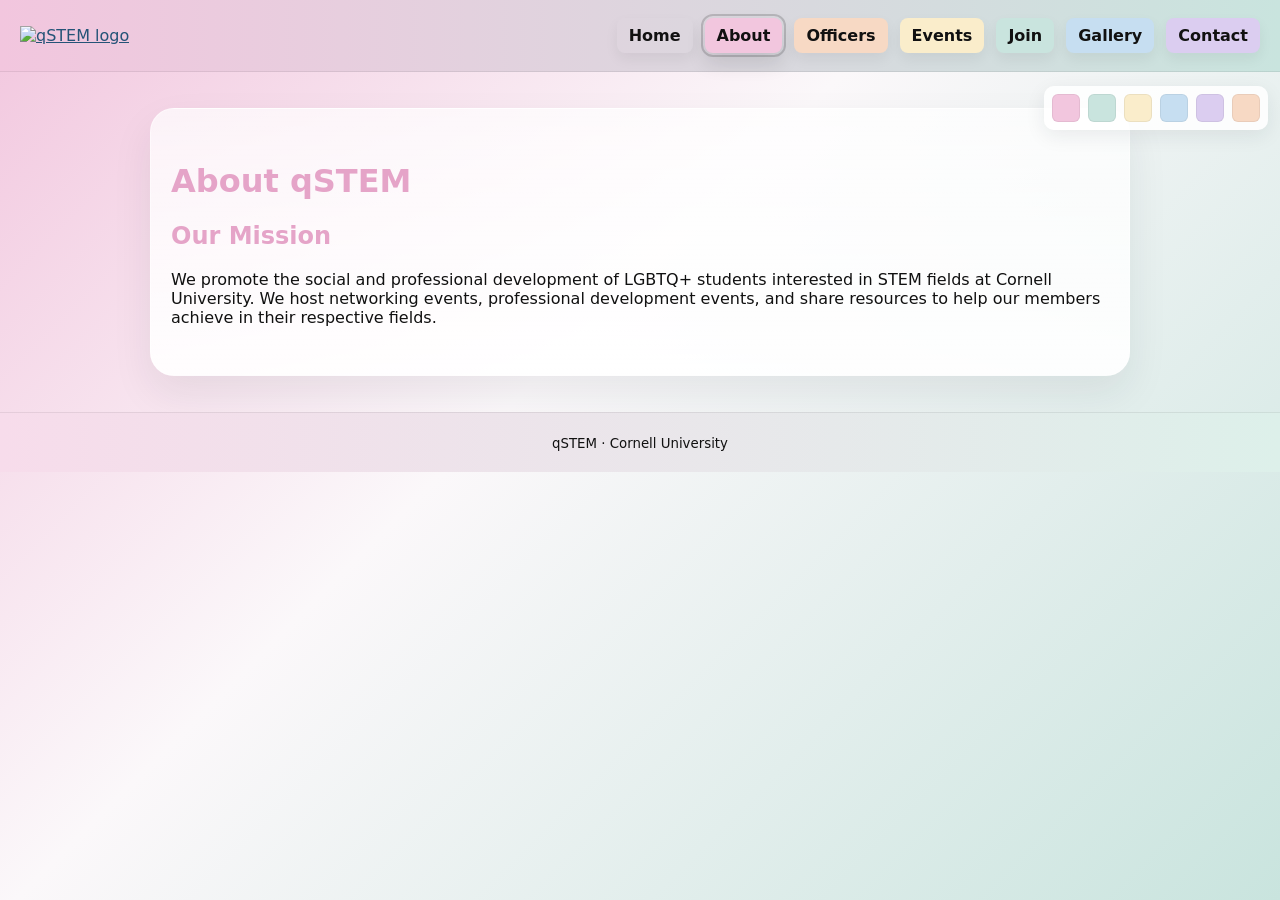
==== about.html @ f5355e44 "Add files via upload" ====
<!doctype html>
<html lang="en">
<head>
  <meta charset="utf-8" />
  <meta name="viewport" content="width=device-width,initial-scale=1" />
  <title>About — qSTEM</title>
  <link rel="stylesheet" href="styles.css">
  <script src="palette.js" defer></script>
 </head>
<body class="page-about">
  <header class="site-header">
    <a href="index.html"><img src="photos/logo.png" alt="qSTEM logo" class="logo"></a>
    <nav>
      <a class="nav-home" href="index.html">Home</a>
      <a class="nav-about" href="about.html" aria-current="page">About</a>
      <a class="nav-officers" href="officers.html">Officers</a>
      <a class="nav-events" href="events.html">Events</a>
      <a class="nav-join" href="join.html">Join</a>
      <a class="nav-gallery" href="gallery.html">Gallery</a>
      <a class="nav-contact" href="contact.html">Contact</a>
    </nav>
  </header>
  <main class="container">
    <h1>About qSTEM</h1>
    <h2>Our Mission</h2>
    <p>We promote the social and professional development of LGBTQ+ students interested in STEM fields at Cornell University. We host networking events, professional development events, and share resources to help our members achieve in their respective fields.</p>
  </main>
  <footer>
    <small>qSTEM · Cornell University</small>
  </footer>
</body>
</html>
---- styles.css ----
.root-replace-note{}
:root{
	--yellow: #FAEDCB;
	--green:  #C9E4DE;
	--blue:   #C6DEF1;
	--purple: #DBCDF0;
	--pink:   #F2C6DE;
	--orange: #F7D9C4;

	--page-primary: var(--green);
	--page-secondary: var(--orange);
	--page-primary-strong: #9dcfc3;
	--page-secondary-strong: #efb996;
	--page-primary-soft: #deefe9;
	--page-secondary-soft: #fae7da;
	--bg: linear-gradient(135deg, var(--page-primary) 0%, #f8fbfa 42%, var(--page-secondary) 100%);
	--text: #111111; /* primary text (black) */
	--muted: #ffffff;
	--card: #ffffff;
	--border: rgba(17, 17, 17, 0.08);
}

body.page-home{
	--page-primary: var(--green);
	--page-secondary: var(--orange);
	--page-primary-strong: #9dcfc3;
	--page-secondary-strong: #efb996;
	--page-primary-soft: #deefe9;
	--page-secondary-soft: #fae7da;
	--bg: linear-gradient(135deg, #c9e4de 0%, #f8fbfa 42%, #f7d9c4 100%);
}

body.page-about{
	--page-primary: var(--pink);
	--page-secondary: var(--green);
	--page-primary-strong: #e5a4c8;
	--page-secondary-strong: #93cabd;
	--page-primary-soft: #f7dceb;
	--page-secondary-soft: #ddf0ea;
	--bg: linear-gradient(135deg, #f2c6de 0%, #fbf8fa 42%, #c9e4de 100%);
}

body.page-officers{
	--page-primary: var(--orange);
	--page-secondary: var(--blue);
	--page-primary-strong: #edae82;
	--page-secondary-strong: #8fc0e4;
	--page-primary-soft: #fbe4d5;
	--page-secondary-soft: #dfedf8;
	--bg: linear-gradient(135deg, #f7d9c4 0%, #faf9f7 42%, #c6def1 100%);
}

body.page-events{
	--page-primary: var(--yellow);
	--page-secondary: var(--purple);
	--page-primary-strong: #eed885;
	--page-secondary-strong: #bba7e3;
	--page-primary-soft: #fbf4d9;
	--page-secondary-soft: #ebe3f7;
	--bg: linear-gradient(135deg, #faedcb 0%, #fcfbf5 42%, #dbcdf0 100%);
}

body.page-join{
	--page-primary: var(--green);
	--page-secondary: var(--pink);
	--page-primary-strong: #8fc7ba;
	--page-secondary-strong: #e6a3c8;
	--page-primary-soft: #dcefe9;
	--page-secondary-soft: #f7dbe9;
	--bg: linear-gradient(135deg, #c9e4de 0%, #f8faf9 42%, #f2c6de 100%);
}

body.page-gallery{
	--page-primary: var(--blue);
	--page-secondary: var(--orange);
	--page-primary-strong: #87bce3;
	--page-secondary-strong: #efb48d;
	--page-primary-soft: #dcecf8;
	--page-secondary-soft: #fbe5d7;
	--bg: linear-gradient(135deg, #c6def1 0%, #f7fafc 42%, #f7d9c4 100%);
}

body.page-contact{
	--page-primary: var(--purple);
	--page-secondary: var(--yellow);
	--page-primary-strong: #b69ddd;
	--page-secondary-strong: #ebd777;
	--page-primary-soft: #ebe4f7;
	--page-secondary-soft: #fbf5db;
	--bg: linear-gradient(135deg, #dbcdf0 0%, #faf8fc 42%, #faedcb 100%);
}

*{box-sizing:border-box}
body{font-family:Inter, system-ui, -apple-system, "Segoe UI", Roboto, "Helvetica Neue", Arial, sans-serif;margin:0;color:var(--text);background:var(--bg);background-attachment:fixed;-webkit-font-smoothing:antialiased}
.site-header{display:flex;align-items:center;gap:20px;padding:18px 20px;background:linear-gradient(90deg,var(--page-primary),var(--page-secondary));border-bottom:1px solid var(--border);position:sticky;top:0;backdrop-filter:blur(8px)}
.logo{height:64px}
nav{margin-left:auto;display:flex;gap:12px;align-items:center}
nav a{color:var(--text);text-decoration:none;padding:8px 12px;border-radius:8px;font-weight:600}
nav a:hover{opacity:0.92;transform:translateY(-1px);transition:all .12s ease}

/* Specific nav button colors requested */
nav a.nav-home{background:transparent;color:var(--text);font-weight:700}
nav a.nav-about{background:var(--pink);color:var(--text)}
nav a.nav-officers{background:var(--orange);color:var(--text)}
nav a.nav-events{background:var(--yellow);color:var(--text)}
nav a.nav-join{background:var(--green);color:var(--text)}
nav a.nav-gallery{background:var(--blue);color:var(--text)}
nav a.nav-contact{background:var(--purple);color:var(--text)}

/* make nav buttons slightly elevated */
nav a{box-shadow:0 6px 14px rgba(16,20,24,0.06)}
nav a[aria-current="page"]{outline:2px solid rgba(17,17,17,0.18);outline-offset:2px;box-shadow:0 10px 20px rgba(16,20,24,0.12)}
.container{max-width:980px;margin:36px auto;padding:32px 20px;border-radius:24px;background:linear-gradient(180deg, rgba(255,255,255,0.7), rgba(255,255,255,0.92));box-shadow:0 18px 40px rgba(31,38,48,0.08);border:1px solid rgba(255,255,255,0.45)}
.quick-links{display:flex;gap:16px;margin-top:18px;align-items:stretch}
.card{flex:1;display:flex;align-items:center;justify-content:center;padding:20px;border-radius:12px;background:linear-gradient(135deg, var(--page-primary-soft), var(--page-secondary-soft));color:var(--text);text-decoration:none;box-shadow:0 6px 18px rgba(31,38,48,0.06);font-size:1.05rem;min-width:0}
.card:hover{transform:translateY(-3px);transition:transform .18s ease}
.gallery-grid{display:grid;grid-template-columns:repeat(auto-fit,minmax(180px,1fr));gap:16px;margin-top:22px;align-items:start}
.gallery-item{padding:12px;border-radius:18px;background:linear-gradient(180deg, rgba(255,255,255,0.82), rgba(255,255,255,0.94));box-shadow:0 10px 24px rgba(31,38,48,0.08)}
.gallery-item img{display:block;width:100%;height:220px;object-fit:cover;border-radius:12px;box-shadow:0 10px 24px rgba(31,38,48,0.12)}
.officers{list-style:none;padding:0}
.officers li{background:linear-gradient(90deg, var(--page-primary-soft), var(--page-secondary-soft));padding:10px 12px;margin:8px 0;border-radius:10px}
.calendar-embed iframe{max-width:100%;border-radius:10px;box-shadow:0 10px 30px rgba(31,38,48,0.06)}
main h1, main h2{color:var(--page-primary-strong)}
a{color:#245377}
footer{padding:20px;text-align:center;border-top:1px solid var(--border);margin-top:36px;background:linear-gradient(90deg, var(--page-primary-soft), var(--page-secondary-soft))}

/* Responsive tweaks */
@media (max-width:720px){
	.logo{height:52px}
	nav{display:none}
	.quick-links{flex-direction:column}
}

/* Palette preview inserted by palette.js */
.palette-display{position:fixed;top:86px;right:12px;display:flex;gap:8px;padding:8px;background:rgba(255,255,255,0.86);border-radius:10px;box-shadow:0 6px 20px rgba(31,38,48,0.08);z-index:1000}
.palette-display span{width:28px;height:28px;border-radius:6px;display:block;border:1px solid rgba(0,0,0,0.06)}
@media (max-width:720px){.palette-display{display:none}}
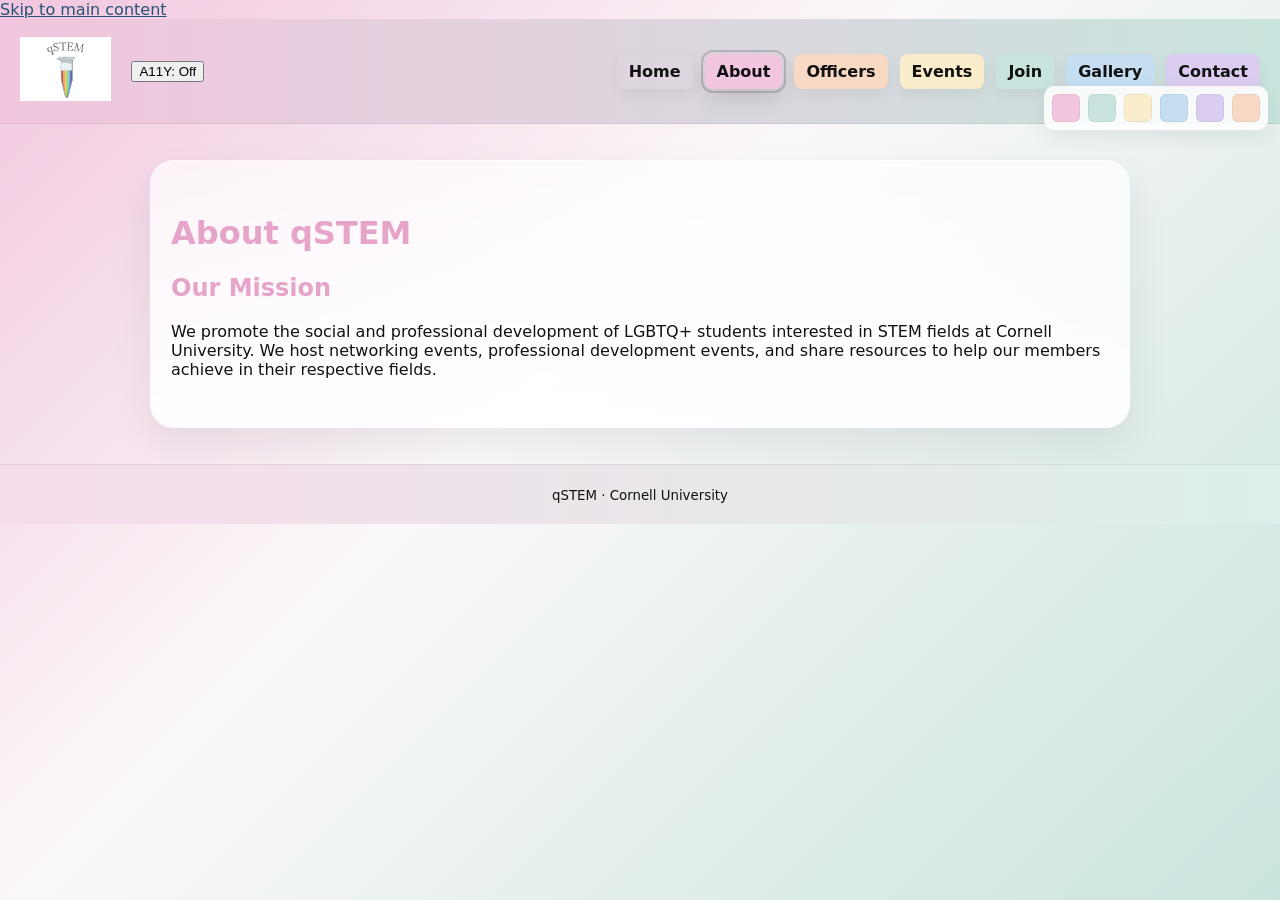
==== commit cf1f6320: "Update about.html" ====
--- a/about.html
+++ b/about.html
@@ -6,11 +6,14 @@
   <title>About — qSTEM</title>
   <link rel="stylesheet" href="styles.css">
   <script src="palette.js" defer></script>
+  <script src="accessibility.js" defer></script>
  </head>
 <body class="page-about">
+  <a class="skip-link" href="#main-content">Skip to main content</a>
   <header class="site-header">
     <a href="index.html"><img src="photos/logo.png" alt="qSTEM logo" class="logo"></a>
-    <nav>
+    <button id="a11y-toggle" class="a11y-toggle" aria-pressed="false" aria-label="Toggle high contrast and larger text">A11Y: Off</button>
+    <nav aria-label="Main navigation">
       <a class="nav-home" href="index.html">Home</a>
       <a class="nav-about" href="about.html" aria-current="page">About</a>
       <a class="nav-officers" href="officers.html">Officers</a>
@@ -20,7 +23,7 @@
       <a class="nav-contact" href="contact.html">Contact</a>
     </nav>
   </header>
-  <main class="container">
+  <main id="main-content" class="container">
     <h1>About qSTEM</h1>
     <h2>Our Mission</h2>
     <p>We promote the social and professional development of LGBTQ+ students interested in STEM fields at Cornell University. We host networking events, professional development events, and share resources to help our members achieve in their respective fields.</p>
